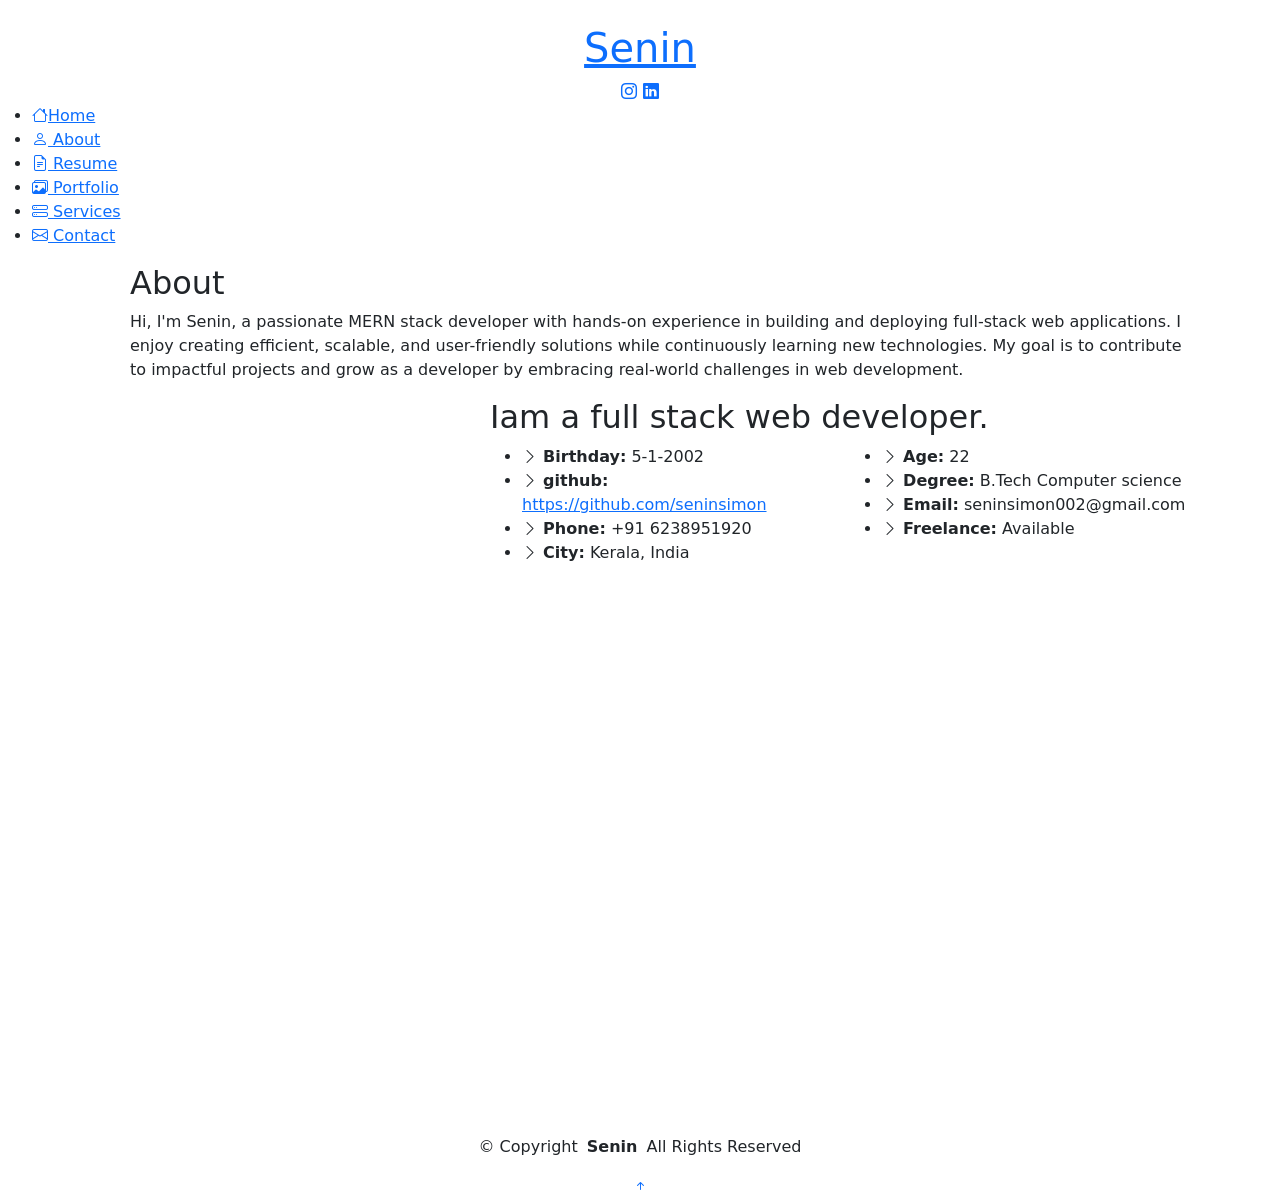
==== about.html @ c8fc55ba "Add files via upload" ====
<!DOCTYPE html>
<html lang="en">

<head>
  <meta charset="utf-8">
  <meta content="width=device-width, initial-scale=1.0" name="viewport">
  <title>Senin</title>
  <meta content="" name="description">
  <meta content="" name="keywords">

  <!-- Favicons -->
  <link href="assets/img/favicon.png" rel="icon">
  <link href="assets/img/apple-touch-icon.png" rel="apple-touch-icon">

  <!-- Fonts -->
  <link href="https://fonts.googleapis.com" rel="preconnect">
  <link href="https://fonts.gstatic.com" rel="preconnect" crossorigin>
  <link href="https://fonts.googleapis.com/css2?family=Roboto:ital,wght@0,100;0,300;0,400;0,500;0,700;0,900;1,100;1,300;1,400;1,500;1,700;1,900&family=Poppins:ital,wght@0,100;0,200;0,300;0,400;0,500;0,600;0,700;0,800;0,900;1,100;1,200;1,300;1,400;1,500;1,600;1,700;1,800;1,900&family=Raleway:ital,wght@0,100;0,200;0,300;0,400;0,500;0,600;0,700;0,800;0,900;1,100;1,200;1,300;1,400;1,500;1,600;1,700;1,800;1,900&display=swap" rel="stylesheet">

  <!-- Vendor CSS Files -->
  <link href="assets/vendor/bootstrap/css/bootstrap.min.css" rel="stylesheet">
  <link href="assets/vendor/bootstrap-icons/bootstrap-icons.css" rel="stylesheet">
  <link href="assets/vendor/glightbox/css/glightbox.min.css" rel="stylesheet">
  <link href="assets/vendor/swiper/swiper-bundle.min.css" rel="stylesheet">

  <!-- Main CSS File -->
  <link href="assets/css/main.css" rel="stylesheet">

  <!-- =======================================================
  * Template Name: iPortfolio
  * Template URL: https://bootstrapmade.com/iportfolio-bootstrap-portfolio-websites-template/
  * Updated: Jun 29 2024 with Bootstrap v5.3.3
  * Author: BootstrapMade.com
  * License: https://bootstrapmade.com/license/
  ======================================================== -->


  <style>
    #about
    {
      min-height: 871px;
    }
  </style>
</head>
<body class="index-page">

    <header id="header" class="header dark-background d-flex flex-column">
      <i class="header-toggle d-xl-none bi bi-list"></i>
  
      <div class="profile-img">
        <img src="assets/me.jpg" alt="" class="img-fluid rounded-circle">
      </div>
  
      <a href="index.html" class="logo d-flex align-items-center justify-content-center">
        <!-- Uncomment the line below if you also wish to use an image logo -->
        <!-- <img src="assets/img/logo.png" alt=""> -->
        <h1 class="sitename">Senin</h1>
      </a>
  
      <div class="social-links text-center">
  
        <a href="https://www.instagram.com/senin_simon/" class="instagram"><i class="bi bi-instagram"></i></a>
  
        <a href="https://www.linkedin.com/in/senin-simon-3193352b0/" class="linkedin"><i class="bi bi-linkedin"></i></a>
      </div>
  
      <nav id="navmenu" class="navmenu">
        <ul>
          <li><a href="index.html" ><i class="bi bi-house navicon"></i>Home</a></li>
          <li><a href="about.html" class="active"  ><i class="bi bi-person navicon"></i> About</a></li>
          <li><a href="resume.html"><i class="bi bi-file-earmark-text navicon"></i> Resume</a></li>
          <li><a href="portfolio.html"><i class="bi bi-images navicon"></i> Portfolio</a></li>
          <li><a href="services.html"><i class="bi bi-hdd-stack navicon"></i> Services</a></li>
          <li><a href="contact.html"><i class="bi bi-envelope navicon"></i> Contact</a></li>
        </ul>
      </nav>
  
    </header>


    <div class="container ps-sm-5">

        


     <!-- About Section -->
     <section id="about" class="about section">



        <!-- Section Title -->
        <div class="container  section-title" data-aos="fade-up">
          <h2>About</h2>
          <p>Hi, I'm Senin, a passionate MERN stack developer with hands-on experience in building and deploying full-stack web applications. I enjoy creating efficient, scalable,
             and user-friendly solutions while continuously learning new technologies. My goal is to contribute to impactful projects and grow as a developer by embracing real-world
              challenges in web development.</p>
        </div><!-- End Section Title -->
  
        <div class="container" data-aos="fade-up" data-aos-delay="100">
  
          <div class="row gy-4 justify-content-center">
            <div class="col-lg-4">
              <img src="assets/me.jpg" class="img-fluid "  alt="">
            </div>
            <div class="col-lg-8 content">
              <h2>Iam a full stack web developer.</h2>
              
              <div class="row">
                <div class="col-lg-6">
                  <ul>
                    <li><i class="bi bi-chevron-right"></i> <strong>Birthday:</strong> <span>5-1-2002</span></li>
                    <li><i class="bi bi-chevron-right"></i> <strong>github:</strong> <span><a href="https://github.com/seninsimon">https://github.com/seninsimon</a></span></li>
                    <li><i class="bi bi-chevron-right"></i> <strong>Phone:</strong> <span>+91 6238951920</span></li>
                    <li><i class="bi bi-chevron-right"></i> <strong>City:</strong> <span>Kerala, India</span></li>
                  </ul>
                </div>
                <div class="col-lg-6">
                  <ul>
                    <li><i class="bi bi-chevron-right"></i> <strong>Age:</strong> <span>22</span></li>
                    <li><i class="bi bi-chevron-right"></i> <strong>Degree:</strong> <span>B.Tech Computer science</span></li>
                    <li><i class="bi bi-chevron-right"></i> <strong>Email:</strong> <span>seninsimon002@gmail.com</span></li>
                    <li><i class="bi bi-chevron-right"></i> <strong>Freelance:</strong> <span>Available</span></li>
                  </ul>
                </div>
              </div>
             
            </div>
          </div>
  
        </div>
  
      </section><!-- /About Section -->

   
  


      


    </div>
    <footer id="footer" class="footer position-relative light-background">

      <div class="container">
        <div class="copyright text-center ">
          <p>© <span>Copyright</span> <strong class="px-1 sitename">Senin</strong> <span>All Rights Reserved</span></p>
        </div>

      </div>
  
    </footer>
  
    <!-- Scroll Top -->
    <a href="#" id="scroll-top" class="scroll-top d-flex align-items-center justify-content-center"><i class="bi bi-arrow-up-short"></i></a>
  




  <!-- Vendor JS Files -->
  <script src="assets/vendor/bootstrap/js/bootstrap.bundle.min.js"></script>
  <script src="assets/vendor/php-email-form/validate.js"></script>
  <script src="assets/vendor/aos/aos.js"></script>
  <script src="assets/vendor/typed.js/typed.umd.js"></script>
  <script src="assets/vendor/purecounter/purecounter_vanilla.js"></script>
  <script src="assets/vendor/waypoints/noframework.waypoints.js"></script>
  <script src="assets/vendor/glightbox/js/glightbox.min.js"></script>
  <script src="assets/vendor/imagesloaded/imagesloaded.pkgd.min.js"></script>
  <script src="assets/vendor/isotope-layout/isotope.pkgd.min.js"></script>
  <script src="assets/vendor/swiper/swiper-bundle.min.js"></script>

  <!-- Main JS File -->
  <script src="assets/js/main.js"></script>
</body>
</html>
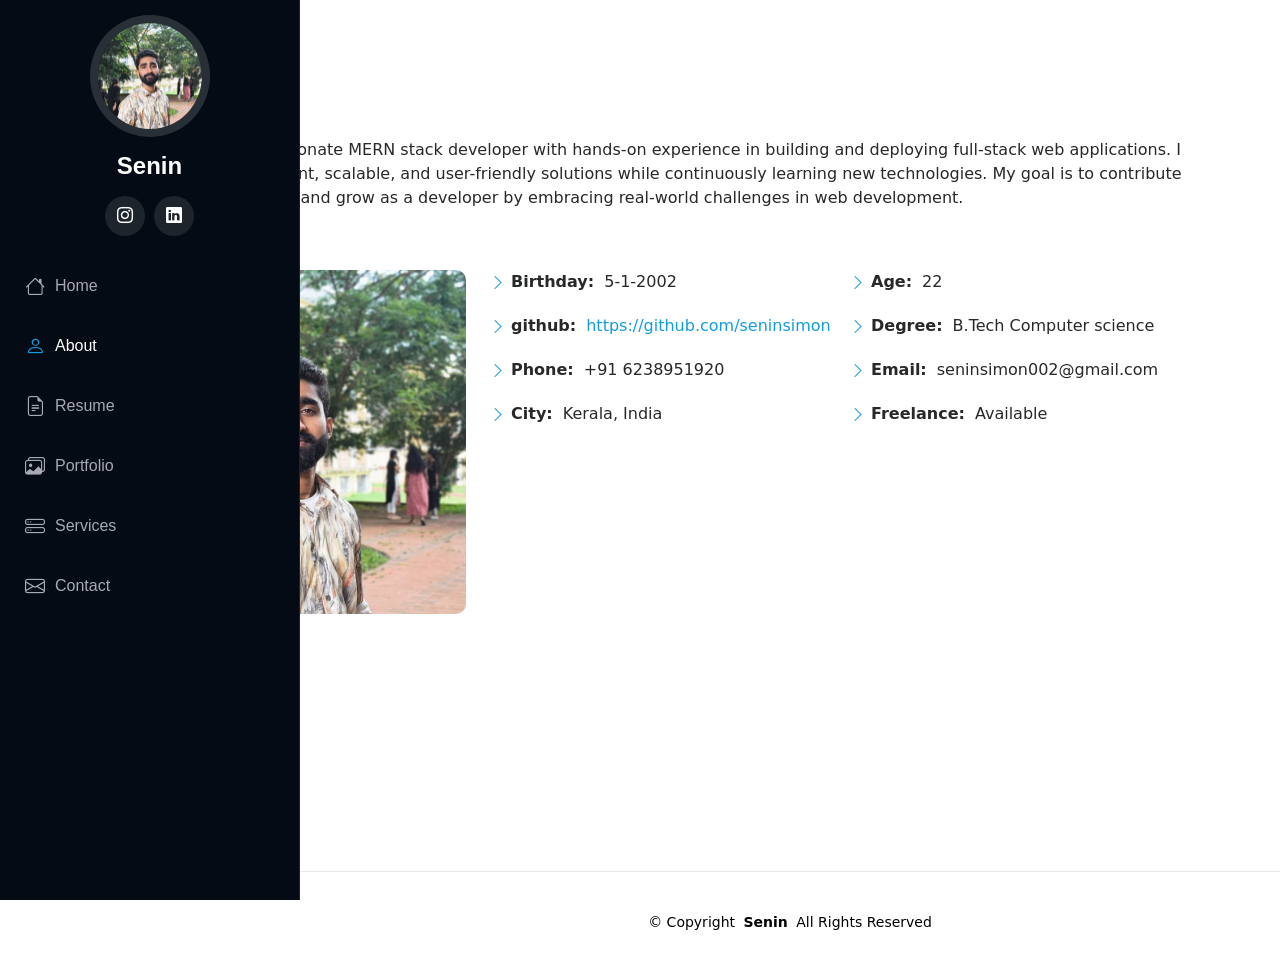
==== commit 4603093a: "Update about.html" ====
--- a/about.html
+++ b/about.html
@@ -104,7 +104,7 @@
               <img src="assets/me.jpg" class="img-fluid "  alt="">
             </div>
             <div class="col-lg-8 content">
-              <h2>Iam a full stack web developer.</h2>
+              
               
               <div class="row">
                 <div class="col-lg-6">
@@ -173,4 +173,4 @@
   <!-- Main JS File -->
   <script src="assets/js/main.js"></script>
 </body>
-</html>+</html>
--- a/assets/css/main.css
+++ b/assets/css/main.css
@@ -0,0 +1,1295 @@
+
+
+
+
+/**
+* Template Name: iPortfolio
+* Template URL: https://bootstrapmade.com/iportfolio-bootstrap-portfolio-websites-template/
+* Updated: Jun 29 2024 with Bootstrap v5.3.3
+* Author: BootstrapMade.com
+* License: https://bootstrapmade.com/license/
+*/
+
+/*--------------------------------------------------------------
+# Font & Color Variables
+# Help: https://bootstrapmade.com/color-system/
+--------------------------------------------------------------*/
+/* Fonts */
+:root {
+  --default-font: "Roboto",  system-ui, -apple-system, "Segoe UI", Roboto, "Helvetica Neue", Arial, "Noto Sans", "Liberation Sans", sans-serif, "Apple Color Emoji", "Segoe UI Emoji", "Segoe UI Symbol", "Noto Color Emoji";
+  --heading-font: "Raleway",  sans-serif;
+  --nav-font: "Poppins",  sans-serif;
+}
+
+/* Global Colors - The following color variables are used throughout the website. Updating them here will change the color scheme of the entire website */
+:root { 
+  --background-color: #ffffff; /* Background color for the entire website, including individual sections */
+  --default-color: #272829; /* Default color used for the majority of the text content across the entire website */
+  --heading-color: #050d18; /* Color for headings, subheadings and title throughout the website */
+  --accent-color: #149ddd; /* Accent color that represents your brand on the website. It's used for buttons, links, and other elements that need to stand out */
+  --surface-color: #ffffff; /* The surface color is used as a background of boxed elements within sections, such as cards, icon boxes, or other elements that require a visual separation from the global background. */
+  --contrast-color: #ffffff; /* Contrast color for text, ensuring readability against backgrounds of accent, heading, or default colors. */
+}
+
+/* Nav Menu Colors - The following color variables are used specifically for the navigation menu. They are separate from the global colors to allow for more customization options */
+:root {
+  --nav-color: #a8a9b4;  /* The default color of the main navmenu links */
+  --nav-hover-color: #ffffff; /* Applied to main navmenu links when they are hovered over or active */
+  --nav-mobile-background-color: #040b14; /* Used as the background color for mobile navigation menu */
+  --nav-dropdown-background-color: #040b14; /* Used as the background color for dropdown items that appear when hovering over primary navigation items */
+  --nav-dropdown-color: #a8a9b4; /* Used for navigation links of the dropdown items in the navigation menu. */
+  --nav-dropdown-hover-color: #ffffff; /* Similar to --nav-hover-color, this color is applied to dropdown navigation links when they are hovered over. */
+}
+
+/* Color Presets - These classes override global colors when applied to any section or element, providing reuse of the sam color scheme. */
+
+.light-background {
+  --background-color: #f4fafd;
+  --surface-color: #ffffff;
+}
+
+.dark-background {
+  --background-color: #040b14;
+  --default-color: #ffffff;
+  --heading-color: #ffffff;
+  --surface-color: #151f2b;
+  --contrast-color: #ffffff;
+}
+
+/* Smooth scroll */
+:root {
+  scroll-behavior: smooth;
+}
+
+/*--------------------------------------------------------------
+# General Styling & Shared Classes
+--------------------------------------------------------------*/
+body {
+  color: var(--default-color);
+  background-color: var(--background-color);
+  font-family: var(--default-font);
+}
+
+a {
+  color: var(--accent-color);
+  text-decoration: none;
+  transition: 0.3s;
+}
+
+a:hover {
+  color: color-mix(in srgb, var(--accent-color), transparent 25%);
+  text-decoration: none;
+}
+
+h1,
+h2,
+h3,
+h4,
+h5,
+h6 {
+  color: var(--heading-color);
+  font-family: var(--heading-font);
+}
+
+/* PHP Email Form Messages
+------------------------------*/
+.php-email-form .error-message {
+  display: none;
+  background: #df1529;
+  color: #ffffff;
+  text-align: left;
+  padding: 15px;
+  margin-bottom: 24px;
+  font-weight: 600;
+}
+
+.php-email-form .sent-message {
+  display: none;
+  color: #ffffff;
+  background: #059652;
+  text-align: center;
+  padding: 15px;
+  margin-bottom: 24px;
+  font-weight: 600;
+}
+
+.php-email-form .loading {
+  display: none;
+  background: var(--surface-color);
+  text-align: center;
+  padding: 15px;
+  margin-bottom: 24px;
+}
+
+.php-email-form .loading:before {
+  content: "";
+  display: inline-block;
+  border-radius: 50%;
+  width: 24px;
+  height: 24px;
+  margin: 0 10px -6px 0;
+  border: 3px solid var(--accent-color);
+  border-top-color: var(--surface-color);
+  animation: php-email-form-loading 1s linear infinite;
+}
+
+@keyframes php-email-form-loading {
+  0% {
+    transform: rotate(0deg);
+  }
+
+  100% {
+    transform: rotate(360deg);
+  }
+}
+
+/*--------------------------------------------------------------
+# Global Header
+--------------------------------------------------------------*/
+.header {
+  color: var(--default-color);
+  background-color: var(--background-color);
+  position: fixed;
+  top: 0;
+  left: 0;
+  bottom: 0;
+  padding: 0 15px;
+  width: 300px;
+  transition: all ease-in-out 0.3s;
+  overflow-y: auto;
+  z-index: 997;
+  border-right: 1px solid color-mix(in srgb, var(--default-color), transparent 90%);
+}
+
+.header .profile-img img {
+  margin: 15px auto;
+  display: block;
+  width: 120px;
+  border: 8px solid color-mix(in srgb, var(--default-color), transparent 85%);
+}
+
+.header .logo {
+  line-height: 1;
+  margin-bottom: 15px;
+}
+
+.header .logo img {
+  max-height: 32px;
+  margin-right: 8px;
+}
+
+.header .logo h1 {
+  font-size: 24px;
+  margin: 0;
+  font-weight: 700;
+  color: var(--heading-color);
+}
+
+.header .social-links {
+  margin: 0 0 20px 0;
+}
+
+.header .social-links a {
+  font-size: 16px;
+  display: inline-flex;
+  align-items: center;
+  justify-content: center;
+  background: color-mix(in srgb, var(--default-color), transparent 90%);
+  color: var(--default-color);
+  margin: 0 2px;
+  border-radius: 50%;
+  text-align: center;
+  width: 40px;
+  height: 40px;
+  transition: 0.3s;
+}
+
+.header .social-links a:hover {
+  color: var(--contrast-color);
+  background: var(--accent-color);
+}
+
+@media (min-width: 1200px) {
+
+  .header~main,
+  .header~#footer {
+    margin-left: 300px;
+  }
+}
+
+@media (max-width: 1199px) {
+  .header {
+    left: -100%;
+  }
+}
+
+.header.header-show {
+  left: 0;
+}
+
+.header .header-toggle {
+  color: var(--contrast-color);
+  background-color: var(--accent-color);
+  font-size: 22px;
+  display: flex;
+  align-items: center;
+  justify-content: center;
+  width: 40px;
+  height: 40px;
+  border-radius: 50%;
+  cursor: pointer;
+  position: fixed;
+  top: 15px;
+  right: 15px;
+  z-index: 9999;
+  transition: background-color 0.3s;
+}
+
+.header .header-toggle:hover {
+  color: var(--contrast-color);
+  background-color: color-mix(in srgb, var(--accent-color) 90%, white 15%);
+}
+
+/*--------------------------------------------------------------
+# Navigation Menu
+--------------------------------------------------------------*/
+.mobile-nav-toggle {
+  display: none;
+}
+
+.navmenu {
+  padding: 0;
+  z-index: 9997;
+}
+
+.navmenu ul {
+  list-style: none;
+  padding: 0 0 20px 0;
+  margin: 0;
+}
+
+.navmenu a,
+.navmenu a:focus {
+  color: var(--nav-color);
+  padding: 15px 10px;
+  font-family: var(--nav-font);
+  font-size: 16px;
+  font-weight: 400;
+  display: flex;
+  align-items: center;
+  white-space: nowrap;
+  transition: 0.3s;
+  width: 100%;
+}
+
+.navmenu a .navicon,
+.navmenu a:focus .navicon {
+  font-size: 20px;
+  margin-right: 10px;
+}
+
+.navmenu a .toggle-dropdown,
+.navmenu a:focus .toggle-dropdown {
+  font-size: 12px;
+  line-height: 0;
+  margin-left: auto;
+  width: 30px;
+  height: 30px;
+  display: flex;
+  align-items: center;
+  justify-content: center;
+  border-radius: 50%;
+  transition: 0.3s;
+  flex-shrink: 0;
+  background-color: color-mix(in srgb, var(--accent-color), transparent 90%);
+}
+
+.navmenu a .toggle-dropdown:hover,
+.navmenu a:focus .toggle-dropdown:hover {
+  background-color: var(--accent-color);
+  color: var(--contrast-color);
+}
+
+.navmenu a:hover,
+.navmenu .active,
+.navmenu .active:focus {
+  color: var(--nav-hover-color);
+}
+
+.navmenu a:hover .navicon,
+.navmenu .active .navicon,
+.navmenu .active:focus .navicon {
+  color: var(--accent-color);
+}
+
+.navmenu .active .toggle-dropdown,
+.navmenu .active:focus .toggle-dropdown {
+  background-color: var(--accent-color);
+  color: var(--contrast-color);
+  transform: rotate(180deg);
+}
+
+.navmenu .dropdown {
+  display: block;
+}
+
+.navmenu .dropdown a,
+.navmenu .dropdown a:focus {
+  color: --nav-dropdown-color;
+}
+
+.navmenu .dropdown a:hover,
+.navmenu .dropdown .active,
+.navmenu .dropdown .active:focus {
+  color: var(--nav-dropdown-hover-color);
+}
+
+.navmenu .dropdown ul {
+  position: static;
+  display: none;
+  z-index: 99;
+  padding: 5px 10px;
+  margin: 5px 10px;
+  background-color: var(--nav-dropdown-background-color);
+  border: 1px solid color-mix(in srgb, var(--default-color), transparent 90%);
+  box-shadow: none;
+  transition: all 0.5s ease-in-out;
+}
+
+.navmenu .dropdown ul ul {
+  background-color: rgba(33, 37, 41, 0.1);
+}
+
+.navmenu .dropdown>.dropdown-active {
+  display: block;
+  background-color: rgba(33, 37, 41, 0.03);
+}
+
+/*--------------------------------------------------------------
+# Global Footer
+--------------------------------------------------------------*/
+.footer {
+  color: rgb(0, 0, 0);
+  background-color:#ffffff;
+  font-size: 14px;
+  padding: 40px 0;
+  position: relative;
+  border-top: 1px solid color-mix(in srgb, var(--default-color), transparent 90%);
+}
+
+.footer .copyright p {
+  margin-bottom: 0;
+}
+
+.footer .credits {
+  margin-top: 4px;
+  font-size: 13px;
+  text-align: center;
+}
+
+/*--------------------------------------------------------------
+# Preloader
+--------------------------------------------------------------*/
+#preloader {
+  position: fixed;
+  inset: 0;
+  z-index: 999999;
+  overflow: hidden;
+  background: var(--background-color);
+  transition: all 0.6s ease-out;
+}
+
+#preloader:before {
+  content: "";
+  position: fixed;
+  top: calc(50% - 30px);
+  left: calc(50% - 30px);
+  border: 6px solid #ffffff;
+  border-color: var(--accent-color) transparent var(--accent-color) transparent;
+  border-radius: 50%;
+  width: 60px;
+  height: 60px;
+  animation: animate-preloader 1.5s linear infinite;
+}
+
+@keyframes animate-preloader {
+  0% {
+    transform: rotate(0deg);
+  }
+
+  100% {
+    transform: rotate(360deg);
+  }
+}
+
+/*--------------------------------------------------------------
+# Scroll Top Button
+--------------------------------------------------------------*/
+.scroll-top {
+  position: fixed;
+  visibility: hidden;
+  opacity: 0;
+  right: 15px;
+  bottom: -15px;
+  z-index: 99999;
+  background-color: var(--accent-color);
+  width: 44px;
+  height: 44px;
+  border-radius: 50px;
+  transition: all 0.4s;
+}
+
+.scroll-top i {
+  font-size: 24px;
+  color: var(--contrast-color);
+  line-height: 0;
+}
+
+.scroll-top:hover {
+  background-color: color-mix(in srgb, var(--accent-color), transparent 20%);
+  color: var(--contrast-color);
+}
+
+.scroll-top.active {
+  visibility: visible;
+  opacity: 1;
+  bottom: 15px;
+}
+
+/*--------------------------------------------------------------
+# Disable aos animation delay on mobile devices
+--------------------------------------------------------------*/
+@media screen and (max-width: 768px) {
+  [data-aos-delay] {
+    transition-delay: 0 !important;
+  }
+}
+
+/*--------------------------------------------------------------
+# Global Page Titles & Breadcrumbs
+--------------------------------------------------------------*/
+.page-title {
+  color: var(--default-color);
+  background-color: var(--background-color);
+  padding: 25px 0;
+  position: relative;
+}
+
+.page-title h1 {
+  font-size: 24px;
+  font-weight: 700;
+}
+
+.page-title .breadcrumbs ol {
+  display: flex;
+  flex-wrap: wrap;
+  list-style: none;
+  padding: 0;
+  margin: 0;
+  font-size: 14px;
+  font-weight: 400;
+}
+
+.page-title .breadcrumbs ol li+li {
+  padding-left: 10px;
+}
+
+.page-title .breadcrumbs ol li+li::before {
+  content: "/";
+  display: inline-block;
+  padding-right: 10px;
+  color: color-mix(in srgb, var(--default-color), transparent 70%);
+}
+
+/*--------------------------------------------------------------
+# Global Sections
+--------------------------------------------------------------*/
+section,
+.section {
+  color: var(--default-color);
+  background-color: var(--background-color);
+  padding: 60px 0;
+  overflow: clip;
+}
+
+/*--------------------------------------------------------------
+# Global Section Titles
+--------------------------------------------------------------*/
+.section-title {
+  padding-bottom: 60px;
+  position: relative;
+}
+
+.section-title h2 {
+  font-size: 32px;
+  font-weight: 700;
+  margin-bottom: 20px;
+  padding-bottom: 20px;
+  position: relative;
+}
+
+.section-title h2:after {
+  content: "";
+  position: absolute;
+  display: block;
+  width: 50px;
+  height: 3px;
+  background: var(--accent-color);
+  left: 0;
+  bottom: 0;
+}
+
+.section-title p {
+  margin-bottom: 0;
+}
+
+/*--------------------------------------------------------------
+# Hero Section
+--------------------------------------------------------------*/
+.hero {
+  width: 100%;
+  min-height: 100vh;
+  position: relative;
+  padding: 80px 0;
+  display: flex;
+  align-items: center;
+  justify-content: center;
+}
+
+.hero img {
+  position: absolute;
+  inset: 0;
+  display: block;
+  width: 100%;
+  height: 100%;
+  object-fit: cover;
+  z-index: 1;
+}
+
+.hero:before {
+  content: "";
+  background: color-mix(in srgb, var(--background-color), transparent 70%);
+  position: absolute;
+  inset: 0;
+  z-index: 2;
+}
+
+.hero .container {
+  position: relative;
+  z-index: 3;
+}
+
+.hero h2 {
+  margin: 0;
+  font-size: 64px;
+  font-weight: 700;
+}
+
+.hero p {
+  margin: 5px 0 0 0;
+  font-size: 26px;
+}
+
+.hero p span {
+  letter-spacing: 1px;
+  border-bottom: 2px solid var(--accent-color);
+}
+
+.hero .social-links {
+  margin-top: 25px;
+}
+
+.hero .social-links a {
+  font-size: 24px;
+  display: inline-block;
+  color: color-mix(in srgb, var(--default-color), transparent 50%);
+  line-height: 1;
+  margin-right: 20px;
+  transition: 0.3s;
+}
+
+.hero .social-links a:hover {
+  color: var(--accent-color);
+}
+
+@media (max-width: 768px) {
+  .hero h2 {
+    font-size: 32px;
+  }
+
+  .hero p {
+    font-size: 20px;
+  }
+}
+
+/*--------------------------------------------------------------
+# About Section
+--------------------------------------------------------------*/
+.about .content h2 {
+  font-weight: 700;
+  font-size: 24px;
+}
+
+.about .content ul {
+  list-style: none;
+  padding: 0;
+}
+
+.about .content ul li {
+  margin-bottom: 20px;
+  display: flex;
+  align-items: center;
+}
+
+.about .content ul strong {
+  margin-right: 10px;
+}
+
+.about .content ul i {
+  font-size: 16px;
+  margin-right: 5px;
+  color: var(--accent-color);
+  line-height: 0;
+}
+
+/*--------------------------------------------------------------
+# Stats Section
+--------------------------------------------------------------*/
+.stats .stats-item {
+  padding: 30px;
+  width: 100%;
+}
+
+.stats .stats-item i {
+  color: var(--accent-color);
+  display: block;
+  font-size: 44px;
+  float: left;
+  line-height: 0;
+}
+
+.stats .stats-item .purecounter {
+  color: var(--heading-color);
+  font-size: 48px;
+  line-height: 40px;
+  display: block;
+  font-weight: 700;
+  margin-left: 60px;
+}
+
+.stats .stats-item p {
+  color: color-mix(in srgb, var(--default-color), transparent 40%);
+  padding: 15px 0 0 0;
+  margin: 0 0 0 60px;
+  font-family: var(--heading-font);
+  font-size: 14px;
+}
+
+/*--------------------------------------------------------------
+# Skills Section
+--------------------------------------------------------------*/
+.skills .progress {
+  height: 60px;
+  display: block;
+  background: none;
+  border-radius: 0;
+}
+
+.skills .progress .skill {
+  color: var(--heading-color);
+  padding: 0;
+  margin: 0 0 6px 0;
+  text-transform: uppercase;
+  display: block;
+  font-weight: 600;
+  font-family: var(--heading-font);
+}
+
+.skills .progress .skill .val {
+  float: right;
+  font-style: normal;
+}
+
+.skills .progress-bar-wrap {
+  background: color-mix(in srgb, var(--default-color), transparent 90%);
+  height: 10px;
+}
+
+.skills .progress-bar {
+  width: 1px;
+  height: 10px;
+  transition: 0.9s;
+  background-color: var(--accent-color);
+}
+
+/*--------------------------------------------------------------
+# Resume Section
+--------------------------------------------------------------*/
+.resume .resume-title {
+  color: var(--heading-color);
+  font-size: 26px;
+  font-weight: 700;
+  margin-top: 20px;
+  margin-bottom: 20px;
+}
+
+.resume .resume-item {
+  padding: 0 0 20px 20px;
+  margin-top: -2px;
+  border-left: 2px solid var(--accent-color);
+  position: relative;
+}
+
+.resume .resume-item h4 {
+  line-height: 18px;
+  font-size: 18px;
+  font-weight: 600;
+  text-transform: uppercase;
+  color: color-mix(in srgb, var(--default-color), transparent 20%);
+  margin-bottom: 10px;
+}
+
+.resume .resume-item h5 {
+  font-size: 16px;
+  padding: 5px 15px;
+  display: inline-block;
+  font-weight: 600;
+  margin-bottom: 10px;
+}
+
+.resume .resume-item ul {
+  padding-left: 20px;
+}
+
+.resume .resume-item ul li {
+  padding-bottom: 10px;
+}
+
+.resume .resume-item:last-child {
+  padding-bottom: 0;
+}
+
+.resume .resume-item::before {
+  content: "";
+  position: absolute;
+  width: 16px;
+  height: 16px;
+  border-radius: 50px;
+  left: -9px;
+  top: 0;
+  background: var(--background-color);
+  border: 2px solid var(--accent-color);
+}
+
+/*--------------------------------------------------------------
+# Portfolio Section
+--------------------------------------------------------------*/
+.portfolio .portfolio-filters {
+  padding: 0;
+  margin: 0 auto 20px auto;
+  list-style: none;
+  text-align: center;
+}
+
+.portfolio .portfolio-filters li {
+  cursor: pointer;
+  display: inline-block;
+  padding: 0;
+  font-size: 14px;
+  font-weight: 400;
+  margin: 0 10px;
+  line-height: 1;
+  text-transform: uppercase;
+  margin-bottom: 10px;
+  transition: all 0.3s ease-in-out;
+}
+
+.portfolio .portfolio-filters li:hover,
+.portfolio .portfolio-filters li.filter-active {
+  color: var(--accent-color);
+}
+
+.portfolio .portfolio-filters li:first-child {
+  margin-left: 0;
+}
+
+.portfolio .portfolio-filters li:last-child {
+  margin-right: 0;
+}
+
+@media (max-width: 575px) {
+  .portfolio .portfolio-filters li {
+    font-size: 14px;
+    margin: 0 5px;
+  }
+}
+
+.portfolio .portfolio-content {
+  position: relative;
+  overflow: hidden;
+}
+
+.portfolio .portfolio-content img {
+  transition: 0.3s;
+}
+
+.portfolio .portfolio-content .portfolio-info {
+  opacity: 0;
+  position: absolute;
+  inset: 0;
+  z-index: 3;
+  transition: all ease-in-out 0.3s;
+  background: rgba(0, 0, 0, 0.6);
+  padding: 15px;
+}
+
+.portfolio .portfolio-content .portfolio-info h4 {
+  font-size: 14px;
+  padding: 5px 10px;
+  font-weight: 400;
+  color: #ffffff;
+  display: inline-block;
+  background-color: var(--accent-color);
+}
+
+.portfolio .portfolio-content .portfolio-info p {
+  position: absolute;
+  bottom: 10px;
+  text-align: center;
+  display: inline-block;
+  left: 0;
+  right: 0;
+  font-size: 16px;
+  font-weight: 600;
+  color: rgba(255, 255, 255, 0.8);
+}
+
+.portfolio .portfolio-content .portfolio-info .preview-link,
+.portfolio .portfolio-content .portfolio-info .details-link {
+  position: absolute;
+  left: calc(50% - 40px);
+  font-size: 26px;
+  top: calc(50% - 14px);
+  color: #fff;
+  transition: 0.3s;
+  line-height: 1.2;
+}
+
+.portfolio .portfolio-content .portfolio-info .preview-link:hover,
+.portfolio .portfolio-content .portfolio-info .details-link:hover {
+  color: var(--accent-color);
+}
+
+.portfolio .portfolio-content .portfolio-info .details-link {
+  left: 50%;
+  font-size: 34px;
+  line-height: 0;
+}
+
+.portfolio .portfolio-content:hover .portfolio-info {
+  opacity: 1;
+}
+
+.portfolio .portfolio-content:hover img {
+  transform: scale(1.1);
+}
+
+/*--------------------------------------------------------------
+# Services Section
+--------------------------------------------------------------*/
+.services .service-item {
+  position: relative;
+}
+
+.services .service-item .icon {
+  background: var(--accent-color);
+  display: flex;
+  align-items: center;
+  justify-content: center;
+  width: 54px;
+  height: 54px;
+  border-radius: 50%;
+  transition: 0.5s;
+  border: 1px solid var(--accent-color);
+  margin-right: 20px;
+}
+
+.services .service-item .icon i {
+  color: var(--contrast-color);
+  font-size: 24px;
+  line-height: 0;
+}
+
+.services .service-item:hover .icon {
+  background: var(--surface-color);
+}
+
+.services .service-item:hover .icon i {
+  color: var(--accent-color);
+}
+
+.services .service-item .title {
+  font-weight: 700;
+  margin-bottom: 15px;
+  font-size: 18px;
+}
+
+.services .service-item .title a {
+  color: var(--heading-color);
+}
+
+.services .service-item .title a:hover {
+  color: var(--accent-color);
+}
+
+.services .service-item .description {
+  line-height: 24px;
+  font-size: 14px;
+}
+
+/*--------------------------------------------------------------
+# Testimonials Section
+--------------------------------------------------------------*/
+.testimonials .testimonials-carousel,
+.testimonials .testimonials-slider {
+  overflow: hidden;
+}
+
+.testimonials .testimonial-item {
+  box-sizing: content-box;
+  text-align: center;
+  min-height: 320px;
+}
+
+.testimonials .testimonial-item .testimonial-img {
+  width: 90px;
+  border-radius: 50%;
+  margin: 0 auto;
+}
+
+.testimonials .testimonial-item h3 {
+  font-size: 18px;
+  font-weight: bold;
+  margin: 10px 0 5px 0;
+}
+
+.testimonials .testimonial-item h4 {
+  font-size: 14px;
+  color: color-mix(in srgb, var(--default-color), transparent 20%);
+  margin: 0;
+}
+
+.testimonials .testimonial-item .quote-icon-left,
+.testimonials .testimonial-item .quote-icon-right {
+  color: color-mix(in srgb, var(--accent-color), transparent 40%);
+  font-size: 26px;
+  line-height: 0;
+}
+
+.testimonials .testimonial-item .quote-icon-left {
+  display: inline-block;
+  left: -5px;
+  position: relative;
+}
+
+.testimonials .testimonial-item .quote-icon-right {
+  display: inline-block;
+  right: -5px;
+  position: relative;
+  top: 10px;
+  transform: scale(-1, -1);
+}
+
+.testimonials .testimonial-item p {
+  font-style: italic;
+  margin: 0 15px 15px 15px;
+  padding: 20px;
+  background-color: var(--surface-color);
+  position: relative;
+  margin-bottom: 35px;
+  border-radius: 6px;
+  box-shadow: 0px 2px 15px rgba(0, 0, 0, 0.1);
+}
+
+.testimonials .testimonial-item p::after {
+  content: "";
+  width: 0;
+  height: 0;
+  border-top: 20px solid var(--surface-color);
+  border-right: 20px solid transparent;
+  border-left: 20px solid transparent;
+  position: absolute;
+  bottom: -20px;
+  left: calc(50% - 20px);
+}
+
+.testimonials .swiper-wrapper {
+  height: auto;
+}
+
+.testimonials .swiper-pagination {
+  margin-top: 40px;
+  position: relative;
+}
+
+.testimonials .swiper-pagination .swiper-pagination-bullet {
+  width: 12px;
+  height: 12px;
+  background-color: var(--background-color);
+  opacity: 1;
+  border: 1px solid var(--accent-color);
+}
+
+.testimonials .swiper-pagination .swiper-pagination-bullet-active {
+  background-color: var(--accent-color);
+}
+
+/*--------------------------------------------------------------
+# Contact Section
+--------------------------------------------------------------*/
+.contact .info-wrap {
+  background-color: var(--surface-color);
+  box-shadow: 0px 0px 20px rgba(0, 0, 0, 0.1);
+  padding: 30px;
+}
+
+@media (max-width: 575px) {
+  .contact .info-wrap {
+    padding: 20px;
+  }
+}
+
+.contact .info-item {
+  margin-bottom: 40px;
+}
+
+.contact .info-item i {
+  font-size: 20px;
+  color: var(--accent-color);
+  background: color-mix(in srgb, var(--accent-color), transparent 92%);
+  width: 44px;
+  height: 44px;
+  display: flex;
+  justify-content: center;
+  align-items: center;
+  border-radius: 50px;
+  transition: all 0.3s ease-in-out;
+  margin-right: 15px;
+}
+
+.contact .info-item h3 {
+  padding: 0;
+  font-size: 18px;
+  font-weight: 700;
+  margin-bottom: 5px;
+}
+
+.contact .info-item p {
+  padding: 0;
+  margin-bottom: 0;
+  font-size: 14px;
+}
+
+.contact .info-item:hover i {
+  background: var(--accent-color);
+  color: var(--contrast-color);
+}
+
+.contact .php-email-form {
+  background-color: var(--surface-color);
+  height: 100%;
+  padding: 30px;
+  box-shadow: 0px 0px 20px rgba(0, 0, 0, 0.1);
+}
+
+@media (max-width: 575px) {
+  .contact .php-email-form {
+    padding: 20px;
+  }
+}
+
+.contact .php-email-form input[type=text],
+.contact .php-email-form input[type=email],
+.contact .php-email-form textarea {
+  font-size: 14px;
+  padding: 10px 15px;
+  box-shadow: none;
+  border-radius: 0;
+  color: var(--default-color);
+  background-color: var(--surface-color);
+  border-color: color-mix(in srgb, var(--default-color), transparent 80%);
+}
+
+.contact .php-email-form input[type=text]:focus,
+.contact .php-email-form input[type=email]:focus,
+.contact .php-email-form textarea:focus {
+  border-color: var(--accent-color);
+}
+
+.contact .php-email-form input[type=text]::placeholder,
+.contact .php-email-form input[type=email]::placeholder,
+.contact .php-email-form textarea::placeholder {
+  color: color-mix(in srgb, var(--default-color), transparent 70%);
+}
+
+.contact .php-email-form button[type=submit] {
+  color: var(--contrast-color);
+  background: var(--accent-color);
+  border: 0;
+  padding: 10px 30px;
+  transition: 0.4s;
+  border-radius: 50px;
+}
+
+.contact .php-email-form button[type=submit]:hover {
+  background: color-mix(in srgb, var(--accent-color), transparent 25%);
+}
+
+/*--------------------------------------------------------------
+# Portfolio Details Section
+--------------------------------------------------------------*/
+.portfolio-details .portfolio-details-slider img {
+  width: 100%;
+}
+
+.portfolio-details .portfolio-details-slider .swiper-pagination {
+  margin-top: 20px;
+  position: relative;
+}
+
+.portfolio-details .portfolio-details-slider .swiper-pagination .swiper-pagination-bullet {
+  width: 12px;
+  height: 12px;
+  background-color: color-mix(in srgb, var(--default-color), transparent 85%);
+  opacity: 1;
+}
+
+.portfolio-details .portfolio-details-slider .swiper-pagination .swiper-pagination-bullet-active {
+  background-color: var(--accent-color);
+}
+
+.portfolio-details .portfolio-info {
+  padding: 30px;
+  box-shadow: 0px 0 30px rgba(0, 0, 0, 0.1);
+}
+
+.portfolio-details .portfolio-info h3 {
+  font-size: 22px;
+  font-weight: 700;
+  margin-bottom: 20px;
+  padding-bottom: 20px;
+  border-bottom: 1px solid color-mix(in srgb, var(--default-color), transparent 85%);
+}
+
+.portfolio-details .portfolio-info ul {
+  list-style: none;
+  padding: 0;
+  font-size: 15px;
+}
+
+.portfolio-details .portfolio-info ul li+li {
+  margin-top: 10px;
+}
+
+.portfolio-details .portfolio-description {
+  padding-top: 30px;
+}
+
+.portfolio-details .portfolio-description h2 {
+  font-size: 26px;
+  font-weight: 700;
+  margin-bottom: 20px;
+}
+
+.portfolio-details .portfolio-description p {
+  padding: 0;
+  color: color-mix(in srgb, var(--default-color), transparent 30%);
+}
+
+/*--------------------------------------------------------------
+# Service Details Section
+--------------------------------------------------------------*/
+.service-details .services-list {
+  padding: 10px 30px;
+  border: 1px solid color-mix(in srgb, var(--default-color), transparent 90%);
+  margin-bottom: 20px;
+}
+
+.service-details .services-list a {
+  display: block;
+  line-height: 1;
+  padding: 8px 0 8px 15px;
+  border-left: 3px solid color-mix(in srgb, var(--default-color), transparent 70%);
+  margin: 20px 0;
+  color: color-mix(in srgb, var(--default-color), transparent 20%);
+  transition: 0.3s;
+}
+
+.service-details .services-list a.active {
+  color: var(--heading-color);
+  font-weight: 700;
+  border-color: var(--accent-color);
+}
+
+.service-details .services-list a:hover {
+  border-color: var(--accent-color);
+}
+
+.service-details .services-img {
+  margin-bottom: 20px;
+}
+
+.service-details h3 {
+  font-size: 26px;
+  font-weight: 700;
+}
+
+.service-details h4 {
+  font-size: 20px;
+  font-weight: 700;
+}
+
+.service-details p {
+  font-size: 15px;
+}
+
+.service-details ul {
+  list-style: none;
+  padding: 0;
+  font-size: 15px;
+}
+
+.service-details ul li {
+  padding: 5px 0;
+  display: flex;
+  align-items: center;
+}
+
+.service-details ul i {
+  font-size: 20px;
+  margin-right: 8px;
+  color: var(--accent-color);
+}
+
+/*--------------------------------------------------------------
+# Starter Section Section
+--------------------------------------------------------------*/
+.starter-section {
+  /* Add your styles here */
+}
+
+
+
+#services
+{
+  min-height: 871px;
+
+}
+
+
+#about img
+{
+  border-radius: 10px;
+  
+}
+
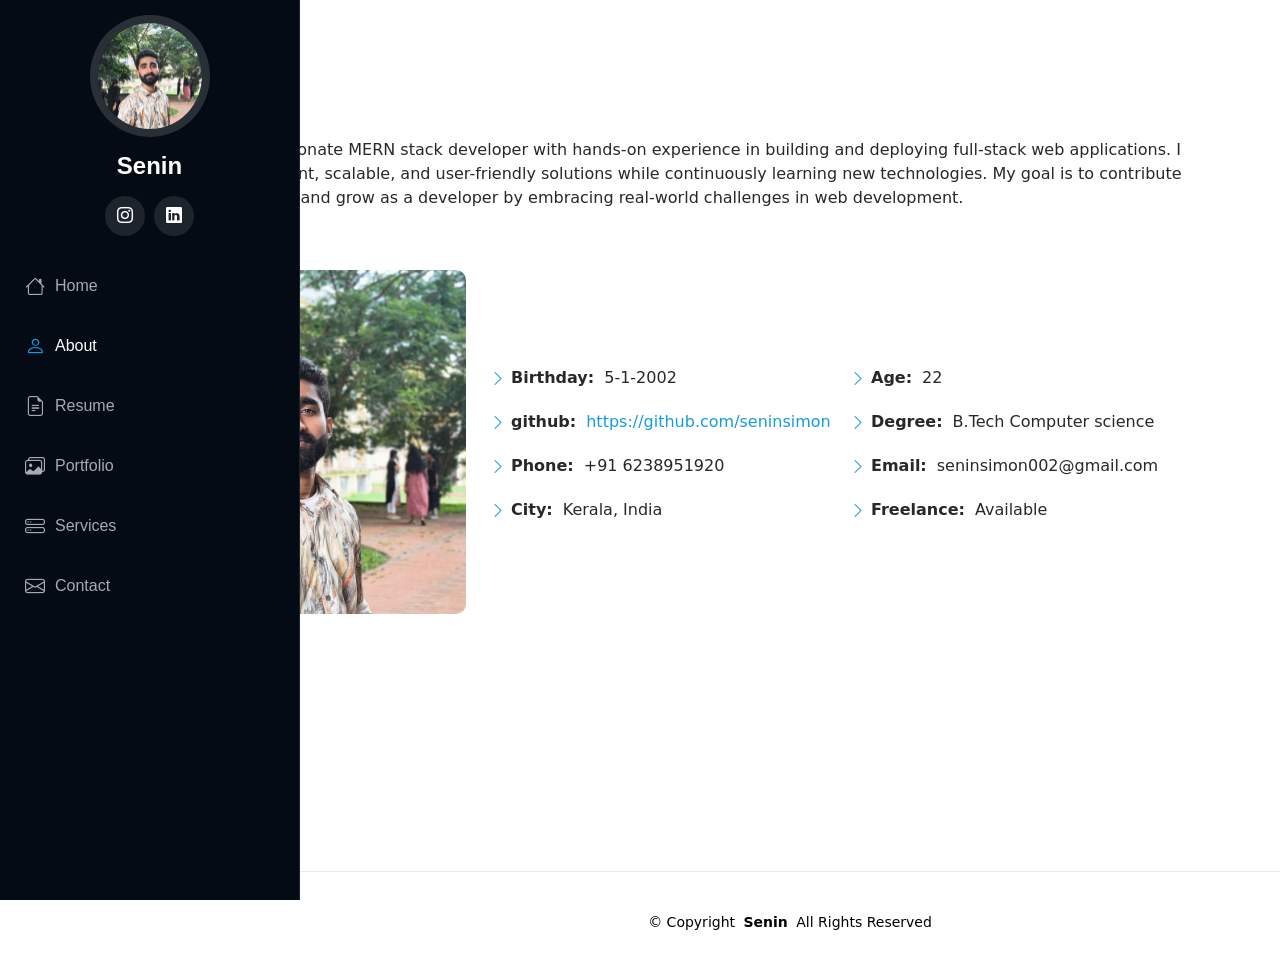
==== commit 7efc7fa1: "version 1" ====
--- a/about.html
+++ b/about.html
@@ -23,6 +23,7 @@
   <link href="assets/vendor/bootstrap-icons/bootstrap-icons.css" rel="stylesheet">
   <link href="assets/vendor/glightbox/css/glightbox.min.css" rel="stylesheet">
   <link href="assets/vendor/swiper/swiper-bundle.min.css" rel="stylesheet">
+  <link href="assets/vendor/aos/aos.css" rel="stylesheet">
 
   <!-- Main CSS File -->
   <link href="assets/css/main.css" rel="stylesheet">
@@ -104,7 +105,9 @@
               <img src="assets/me.jpg" class="img-fluid "  alt="">
             </div>
             <div class="col-lg-8 content">
-              
+             <div class="p-5">
+
+             </div>
               
               <div class="row">
                 <div class="col-lg-6">
@@ -173,4 +176,4 @@
   <!-- Main JS File -->
   <script src="assets/js/main.js"></script>
 </body>
-</html>
+</html>
